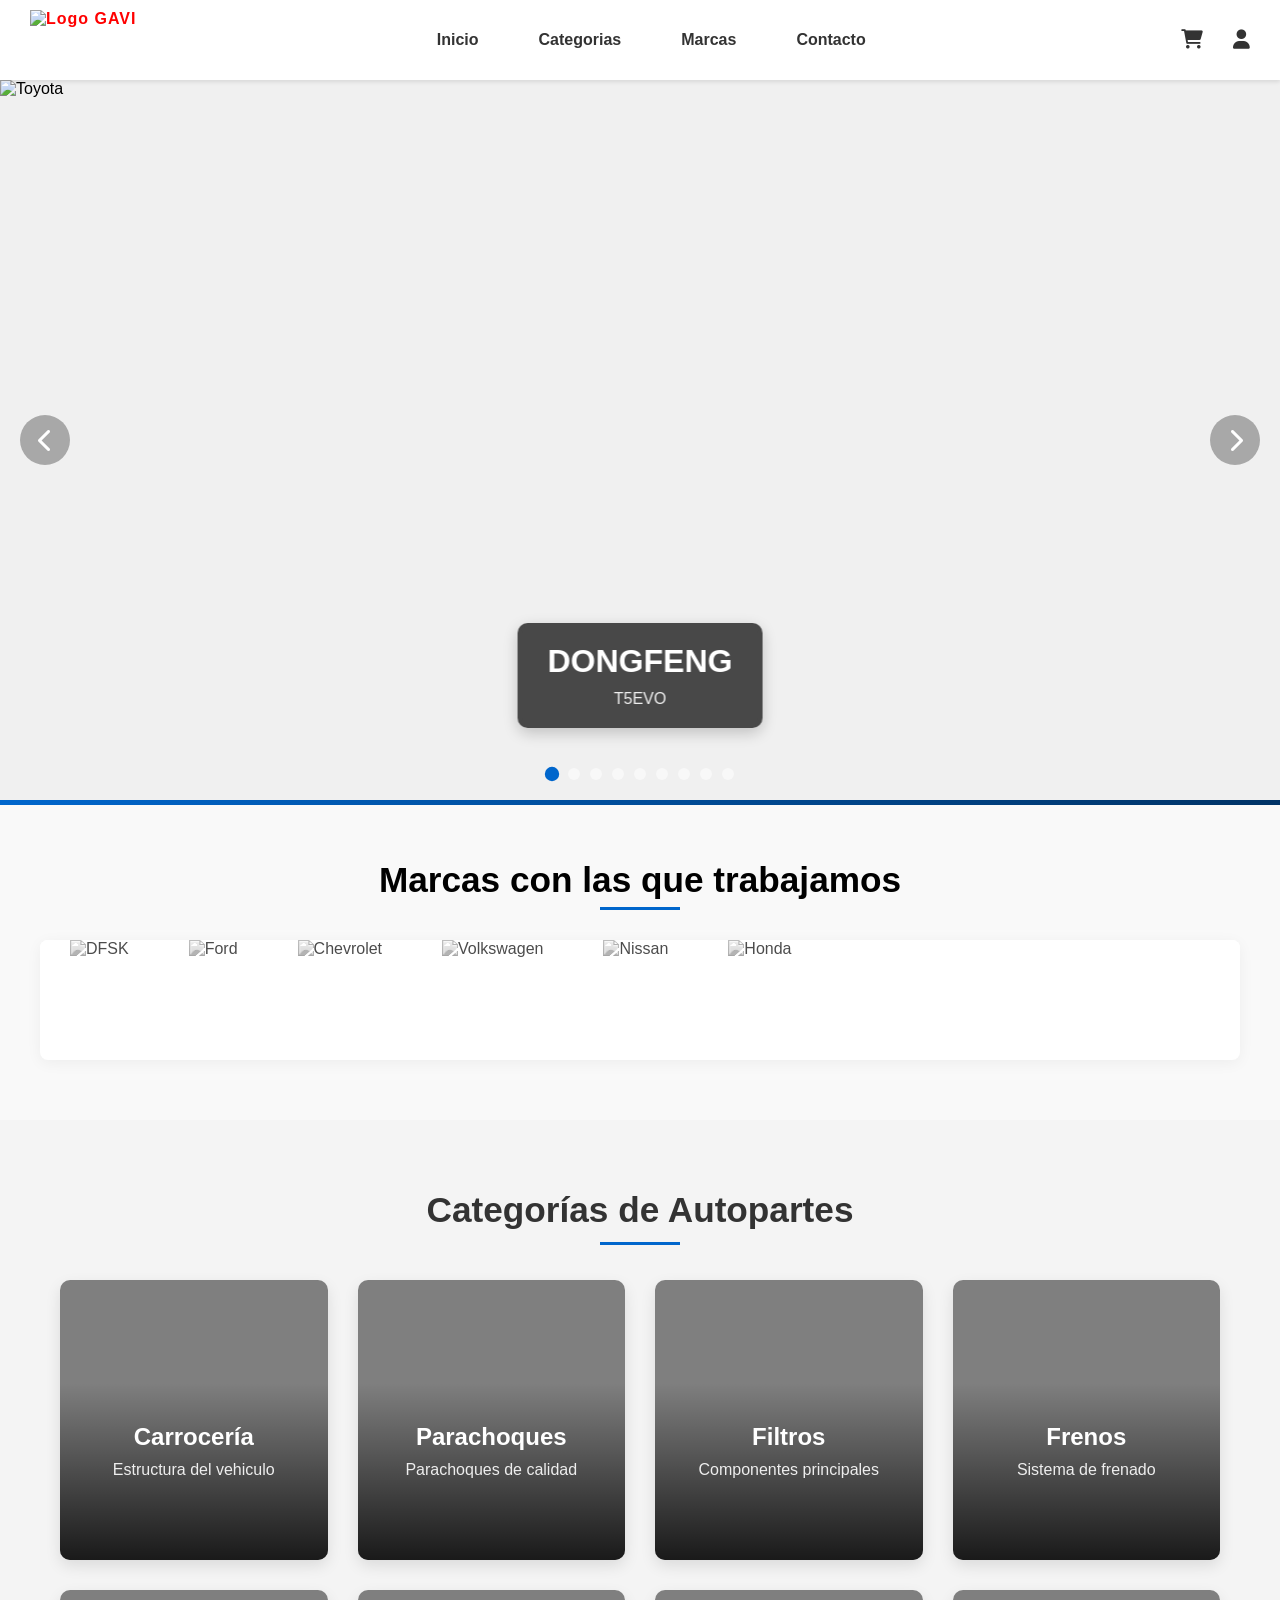
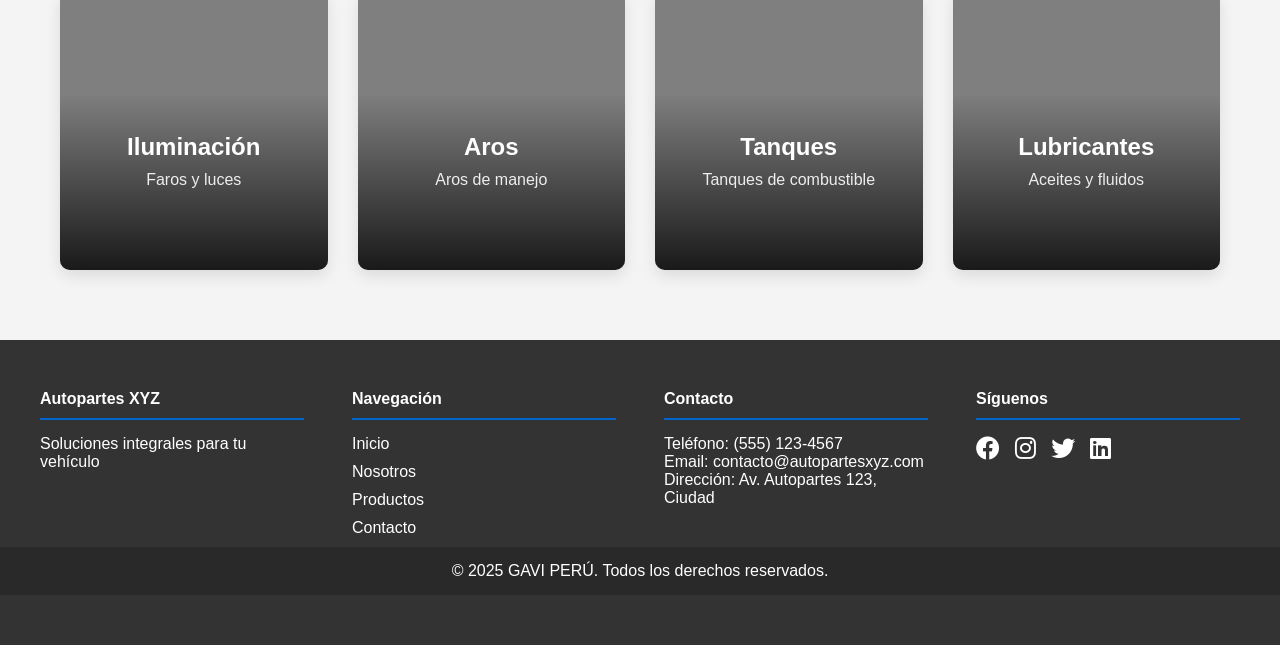
==== WEB-GAVI/index.html @ 4619a26a "Add files via upload" ====
<!DOCTYPE html>
<html lang="es">
<head>
    <meta charset="UTF-8">
    <meta name="viewport" content="width=device-width, initial-scale=1.0">
    <title>Autopartes XYZ - Repuestos y Autopartes Profesionales</title>
    <link rel="stylesheet" href="styles.css">
    <link rel="stylesheet" href="https://cdnjs.cloudflare.com/ajax/libs/font-awesome/6.0.0/css/all.min.css">
</head>
<body>
    <!-- Barra superior -->
    <nav class="navbar">
        <div class="logo-container" onclick="location.href='index.html'">
            <img src="../images/GAVILOGO.png" alt="Logo GAVI" class="nav-logo">
        </div>
        <ul class="nav-menu">
            <li><a href="#inicio">Inicio</a></li>
            <li class="dropdown">
                <a href="#categorias">Categorias</a>
            </li>
            <li><a href="#marcas">Marcas</a></li>
            <li><a href="#contacto">Contacto</a></li>
        </ul>
        <div class="nav-extras">
            <a href="#" class="carrito"><i class="fas fa-shopping-cart"></i></a>
            <a href="#" class="usuario"><i class="fas fa-user"></i></a>
        </div>
    </nav>
    </div>

    <!-- Sección de Vehículos Mejorada -->
    <section id="vehicle-showcase" class="vehicle-showcase">
        <div class="vehicle-slide active">
            <img src="../images/T5EVO.png" alt="Toyota">
            <div class="vehicle-overlay">
                <h3>DONGFENG</h3>
                <p>T5EVO</p>
            </div>
        </div>
        <div class="vehicle-slide">
            <img src="../images/GLORY580.png" alt="DONGFENG">
            <div class="vehicle-overlay">
                <h3>DFSK</h3>
                <p>GLORY560</p>
            </div>
        </div>
        <div class="vehicle-slide">
            <img src="../images/GLORY560.png" alt="Camioneta">
            <div class="vehicle-overlay">
                <h3>DFSK</h3>
                <p>GLORY560</p>
            </div>
        </div>
        <div class="vehicle-slide">
            <img src="../images/DFSKD1.png" alt="Deportivo">
            <div class="vehicle-overlay">
                <h3>DFSK</h3>
                <p>D1</p>
            </div>
        </div>
        <div class="vehicle-slide">
            <img src="../images/GLORY_C35-37.png" alt="Deportivo">
            <div class="vehicle-overlay">
                <h3>DFSK</h3>
                <p>GLORY C35 - C37</p>
            </div>
        </div>
        <div class="vehicle-slide">
            <img src="../images/GLORY330.png" alt="Deportivo">
            <div class="vehicle-overlay">
                <h3>Alto Rendimiento</h3>
                <p>Mejora el desempeño de tu auto con nuestros productos</p>
            </div>
        </div>
        <div class="vehicle-slide">
            <img src="../images/DONGFENGS500.png" alt="Deportivo">
            <div class="vehicle-overlay">
                <h3>Alto Rendimiento</h3>
                <p>Mejora el desempeño de tu auto con nuestros productos</p>
            </div>
        </div>
        <div class="vehicle-slide">
            <img src="../images/SX5.png" alt="Deportivo">
            <div class="vehicle-overlay">
                <h3>Alto Rendimiento</h3>
                <p>Mejora el desempeño de tu auto con nuestros productos</p>
            </div>
        </div>
        <div class="vehicle-slide">
            <img src="../images/SX6.png" alt="Deportivo">
            <div class="vehicle-overlay">
                <h3>Alto Rendimiento</h3>
                <p>Mejora el desempeño de tu auto con nuestros productos</p>
            </div>
        </div>

    </section>

    <!-- Sección de Marcas Mejorada -->
    <section id="marcas" class="brand-section">
        <div class="brand-container">
            <h2>Marcas con las que trabajamos</h2>
            <div class="con-animate">
                <div class="animate1">
                    <div class="brand-logo"><img src="dfsk.png.png" alt="DFSK"></div>
                    <div class="brand-logo"><img src="ford.png" alt="Ford"></div>
                    <div class="brand-logo"><img src="chevrolet.png" alt="Chevrolet"></div>
                    <div class="brand-logo"><img src="volkswagen.png" alt="Volkswagen"></div>
                    <div class="brand-logo"><img src="nissan.png" alt="Nissan"></div>
                    <div class="brand-logo"><img src="honda.png" alt="Honda"></div>
                </div>
                <div class="animate2">
                    <div class="brand-logo"><img src="dfsk.png.png" alt="DFSK"></div>
                    <div class="brand-logo"><img src="ford.png" alt="Ford"></div>
                    <div class="brand-logo"><img src="chevrolet.png" alt="Chevrolet"></div>
                    <div class="brand-logo"><img src="volkswagen.png" alt="Volkswagen"></div>
                    <div class="brand-logo"><img src="nissan.png" alt="Nissan"></div>
                    <div class="brand-logo"><img src="honda.png" alt="Honda"></div>
                </div>
            </div>
        </div>
    </section>

    <!-- Categorías de Autopartes Mejoradas -->
    <section id="categorias" class="autoparts-categories">
        <div class="categories-container">
            <h2>Categorías de Autopartes</h2>
            <div class="category-grid">
                <div class="category-item carroceria">
                    <div class="category-content">
                        <h3>Carrocería</h3>
                        <p>Estructura del vehiculo</p>
                        <button class="btn-ver-mas">Ver más</button>
                    </div>
                </div>
                <div class="category-item parachoque">
                    <div class="category-content">
                        <h3>Parachoques</h3>
                        <p>Parachoques de calidad</p>
                        <button class="btn-ver-mas">Ver más</button>
                    </div>
                </div>
                <div class="category-item filtros">
                    <div class="category-content">
                        <h3>Filtros</h3>
                        <p>Componentes principales</p>
                        <button class="btn-ver-mas">Ver más</button>
                    </div>
                </div>
                <div class="category-item frenos">
                    <div class="category-content">
                        <h3>Frenos</h3>
                        <p>Sistema de frenado</p>
                        <button class="btn-ver-mas">Ver más</button>
                    </div>
                </div>
                <div class="category-item iluminacion">
                    <div class="category-content">
                        <h3>Iluminación</h3>
                        <p>Faros y luces</p>
                        <button class="btn-ver-mas">Ver más</button>
                    </div>
                </div>
                <div class="category-item aros">
                    <div class="category-content">
                        <h3>Aros</h3>
                        <p>Aros de manejo</p>
                        <button class="btn-ver-mas">Ver más</button>
                    </div>
                </div>
                <div class="category-item tanque">
                    <div class="category-content">
                        <h3>Tanques</h3>
                        <p>Tanques de combustible</p>
                        <button class="btn-ver-mas">Ver más</button>
                    </div>
                </div>
                <div class="category-item lubricantes">
                    <div class="category-content">
                        <h3>Lubricantes</h3>
                        <p>Aceites y fluidos</p>
                        <button class="btn-ver-mas">Ver más</button>
                    </div>
                </div>
            </div>
        </div>
    </section>

    <!-- Footer -->
    <footer class="footer">
        <div class="footer-container">
            <div class="footer-column">
                <h4>Autopartes XYZ</h4>
                <p>Soluciones integrales para tu vehículo</p>
            </div>
            <div class="footer-column">
                <h4>Navegación</h4>
                <ul>
                    <li><a href="#inicio">Inicio</a></li>
                    <li><a href="#Nosotros">Nosotros</a></li>
                    <li><a href="#Productos">Productos</a></li>
                    <li><a href="#contacto">Contacto</a></li>
                </ul>
            </div>
            <div class="footer-column">
                <h4>Contacto</h4>
                <p>Teléfono: (555) 123-4567</p>
                <p>Email: contacto@autopartesxyz.com</p>
                <p>Dirección: Av. Autopartes 123, Ciudad</p>
            </div>
            <div class="footer-column">
                <h4>Síguenos</h4>
                <div class="social-icons">
                    <a href="#" class="social-icon"><i class="fab fa-facebook"></i></a>
                    <a href="#" class="social-icon"><i class="fab fa-instagram"></i></a>
                    <a href="#" class="social-icon"><i class="fab fa-twitter"></i></a>
                    <a href="#" class="social-icon"><i class="fab fa-linkedin"></i></a>
                </div>
            </div>
        </div>
        <div class="footer-bottom">
            <p>&copy; 2025 GAVI PERÚ. Todos los derechos reservados.</p>
        </div>
    </footer>

    <!-- JavaScript para el funcionamiento del sitio -->
    <script src="vehicle-showcase.js"></script>
    <script>
        // Script para menú móvil
        document.addEventListener('DOMContentLoaded', function() {
            const menuToggle = document.querySelector('.menu-toggle');
            const navMenu = document.querySelector('.nav-menu');
            
            if (menuToggle) {
                menuToggle.addEventListener('click', function() {
                    navMenu.classList.toggle('active');
                });
            }
            
            // Interactividad para categorías
            const btnVerMas = document.querySelectorAll('.btn-ver-mas');
            btnVerMas.forEach(btn => {
                btn.addEventListener('click', function(e) {
                    e.preventDefault();
                    const categoria = this.closest('.category-item').classList[1];
                    window.location.href = '#' + categoria;
                });
            });
        });
    </script>
</body>
</html>
---- WEB-GAVI/styles.css ----
/* Estilos Globales */
:root {
    --color-primario: #0066cc;
    --color-secundario: #333;
    --color-fondo: #f4f4f4;
    --color-texto: #333;
    --color-blanco: #ffffff;
}

* {
    margin: 0;
    padding: 0;
    box-sizing: border-box;
}

/* Variables de Color */
:root {
    --color-overlay-bg: rgba(0, 0, 0, 0.7);
    --color-overlay-text: #ffffff;
    --transition-speed: 1s;
}

/* PARTE DEL NAVBAR */

.navbar {
    background-color: var(--color-blanco);
    box-shadow: 0 2px 10px rgba(0,0,0,0.1);
    position: sticky;
    top: 0;
    z-index: 100;
}

.navbar-container {
    display: flex;
    justify-content: space-between;
    align-items: center;
    max-width: 1200px;
    margin: 0 auto;
    padding: 15px;
}

/* Estilos generales */
body {
    font-family: 'Inter', sans-serif;
    margin: 0;
    padding: 0;
}

/* Barra de navegación */
.navbar {
    display: flex;
    justify-content: space-between;
    align-items: center;
    padding: 10px 20px;
    background-color: #ffffff;
    box-shadow: 0 2px 4px rgba(0, 0, 0, 0.1);
}

/* Contenedor del logo */

.logo-container {
    display: flex;
    align-items: center;
    cursor: pointer;
    color: #ff0000;
    font-size: 1rem;
    font-weight: 800;
    letter-spacing: 1px;
    gap: 0.4rem;
    margin-left: 10px
}

.logo-container:hover {
    opacity: 0.9;
}

.logo-separator {
    width: 3px;
    height: 30px;
    background-color: #860000cd;
    margin: 0;
}

.nav-logo {
    height: 60px;
    max-height: 100%;
    width: auto;
    margin: 0;
    padding: 0;
    display: block;
    object-fit: contain;
}

/* Menú de navegación */
.nav-menu {
    display: flex;
    list-style: none;
    margin: 0;
    padding: 0;
    gap: 30px;
}

.nav-menu li {
    position: relative;
}

.nav-menu a {
    text-decoration: none;
    color: #333;
    font-weight: 500;
    transition: color 0.3s ease;
}

.nav-menu a:hover {
    color: #3b82f6;
}

/* Menú desplegable */
.dropdown-menu {
    display: none;
    position: absolute;
    top: 100%;
    left: 0;
    background-color: #ffffff;
    box-shadow: 0 4px 6px rgba(0, 0, 0, 0.1);
    list-style: none;
    padding: 10px;
    margin: 0;
    min-width: 150px;
    z-index: 1000;
}

.dropdown:hover .dropdown-menu {
    display: block;
}

.dropdown-menu li {
    margin: 5px 0;
}

.dropdown-menu a {
    color: #333;
    font-weight: 400;
}

/* Iconos extras (carrito y usuario) */

.nav-extras {
    display: flex;
    gap: 15px;
    margin-right: 10px;
}

.nav-extras a {
    color: #333;
    font-size: 1.2rem;
    transition: color 0.3s ease;
}

.nav-extras a:hover {
    color: #3b82f6;
}

.nav-menu {
    display: flex;
    list-style: none;
}

.nav-menu > li {
    margin: 0 15px;
    position: relative;
}

.nav-menu > li > a {
    text-decoration: none;
    color: var(--color-secundario);
    font-weight: 600;
    transition: color 0.3s ease;
}

.nav-menu > li > a:hover {
    color: var(--color-primario);
}

.dropdown-menu {
    display: none;
    position: absolute;
    background-color: var(--color-blanco);
    min-width: 200px;
    box-shadow: 0 2px 5px rgba(0,0,0,0.1);
    z-index: 1;
}

.dropdown:hover .dropdown-menu {
    display: block;
}

.dropdown-menu li {
    padding: 10px 15px;
}

.nav-extras a {
    margin-left: 15px;
    color: var(--color-secundario);
    font-size: 1.2rem;
}


/* MUESTREO DE CARROS PARA LA PARTE DE HOME - MEJORADO */
.vehicle-showcase {
    position: relative;
    width: 100%;
    height: 80vh;
    overflow: hidden;
    background-color: #f4f4f4;
}

.vehicle-slide {
    position: absolute;
    top: 0;
    left: 0;
    width: 100%;
    height: 100%;
    opacity: 0;
    transition: opacity var(--transition-speed) ease-in-out;
    display: flex;
    align-items: center;
    justify-content: center;
}

.vehicle-slide img {
    position: absolute;
    top: 0;
    left: 0;
    width: 100%;
    height: 100%;
    object-fit: contain; /* Cambiado de 'cover' a 'contain' para mostrar el vehículo completo */
    background-color: #f0f0f0; /* Fondo neutro para las imágenes */
    z-index: 1;
}

.vehicle-slide.active {
    opacity: 1;
    z-index: 2;
}

/* Control de navegación para los slides */
.slide-controls {
    position: absolute;
    bottom: 20px;
    left: 0;
    right: 0;
    display: flex;
    justify-content: center;
    gap: 10px;
    z-index: 10;
}

.slide-dot {
    width: 12px;
    height: 12px;
    border-radius: 50%;
    background-color: rgba(255, 255, 255, 0.5);
    cursor: pointer;
    transition: all 0.3s ease;
}

.slide-dot.active {
    background-color: var(--color-primario);
    transform: scale(1.2);
}

.slide-arrow {
    position: absolute;
    top: 50%;
    transform: translateY(-50%);
    width: 50px;
    height: 50px;
    background-color: rgba(0, 0, 0, 0.3);
    color: white;
    border-radius: 50%;
    display: flex;
    align-items: center;
    justify-content: center;
    cursor: pointer;
    z-index: 10;
    font-size: 24px;
    transition: all 0.3s ease;
}

.slide-arrow:hover {
    background-color: rgba(0, 0, 0, 0.6);
}

.slide-arrow.prev {
    left: 20px;
}

.slide-arrow.next {
    right: 20px;
}

.vehicle-overlay {
    position: absolute;
    bottom: 10%;
    left: 50%;
    transform: translateX(-50%);
    background: var(--color-overlay-bg);
    color: var(--color-overlay-text);
    padding: 20px 30px;
    text-align: center;
    border-radius: 10px;
    z-index: 3;
    max-width: 80%;
    backdrop-filter: blur(5px);
    box-shadow: 0 5px 15px rgba(0, 0, 0, 0.2);
}

.vehicle-overlay h3 {
    font-size: 2rem;
    margin-bottom: 10px;
    font-weight: bold;
}

.vehicle-overlay p {
    font-size: 1rem;
    opacity: 0.9;
}

/* Responsive Design */
@media screen and (max-width: 768px) {
    .vehicle-showcase {
        height: 50vh;
    }

    .vehicle-overlay {
        padding: 15px 20px;
        bottom: 15%;
    }

    .vehicle-overlay h3 {
        font-size: 1.5rem;
    }

    .vehicle-overlay p {
        font-size: 0.9rem;
    }
    
    .slide-arrow {
        width: 40px;
        height: 40px;
        font-size: 18px;
    }
}


/* PARTE DE MUESTREO CON LAS MARCAS QUE SE TRABAJA - MEJORADO */

.brand-section {
    padding: 60px 0;
    background-color: #f9f9f9;
    position: relative;
    overflow: hidden;
}

.brand-section::before {
    content: '';
    position: absolute;
    top: 0;
    left: 0;
    width: 100%;
    height: 5px;
    background: linear-gradient(90deg, var(--color-primario), #003366);
}

.brand-container {
    max-width: 1200px;
    margin: 0 auto;
    text-align: center;
}

.brand-container h2 {
    margin-bottom: 40px;
    position: relative;
    display: inline-block;
    font-size: 2.2rem;
    font-weight: 700;
}

.brand-container h2::after {
    content: '';
    position: absolute;
    bottom: -10px;
    left: 50%;
    transform: translateX(-50%);
    width: 80px;
    height: 3px;
    background-color: var(--color-primario);
}

/* Animation container */
.con-animate {
    position: relative;
    width: 100%;
    background: rgb(255, 255, 255);
    box-shadow: 0px 3px 15px rgba(0, 0, 0, 0.05);
    border-radius: 8px;
    height: 120px;
    overflow: hidden;
}

.con-animate > div {
    display: flex;
    width: 100%;
    background: rgb(255, 255, 255);
    align-items: center;
}

/* Brand logo styling */
.brand-logo {
    flex: 0 0 auto;
    padding: 0 30px;
    transition: transform 0.3s ease;
}

.brand-logo:hover {
    transform: scale(1.1);
}

.brand-logo img {
    max-height: 70px;
    width: auto;
    filter: grayscale(100%);
    opacity: 0.7;
    transition: all 0.3s ease;
}

.brand-logo:hover img {
    filter: grayscale(0%);
    opacity: 1;
}

/* Animation classes */
.con-animate > .animate1 {
    position: absolute;
    left: 0px;
    animation: animate1 linear 25s infinite; /* Más lento y suave */
    transform: translate(0);
}

.con-animate > .animate2 {
    position: absolute;
    left: 0px;
    animation: animate2 linear 25s infinite; /* Más lento y suave */
    transform: translate(0);
}

/* Keyframes for the animations */
@keyframes animate1 {
    0% {transform:translate(0%)}
    100% {transform:translate(-100%)}
}

@keyframes animate2 {
    0% {transform:translate(100%)}
    100% {transform:translate(0%)}
}

/* Responsive */
@media (max-width: 768px) {
    .brand-section {
        padding: 40px 0;
    }
    
    .brand-logo {
        padding: 0 15px;
    }
    
    .brand-logo img {
        max-height: 50px;
    }
    
    .con-animate {
        height: 100px;
    }
}

/* Categorías de Autopartes */
.autoparts-categories {
    background-color: var(--color-fondo);
    padding: 70px 0;
    position: relative;
}

.autoparts-categories::before {
    content: '';
    position: absolute;
    top: 0;
    left: 0;
    width: 100%;
    height: 100%;
    background-image: url('../images/autoparts-bg.jpg'); /* Imagen de fondo sutil */
    background-size: cover;
    background-position: center;
    opacity: 0.05; /* Muy sutil para no interferir con el contenido */
    z-index: 0;
}

.categories-container {
    position: relative;
    z-index: 1;
    max-width: 1200px;
    margin: 0 auto;
    text-align: center;
    padding: 0 20px;
}

.categories-container h2 {
    margin-bottom: 50px;
    font-size: 2.2rem;
    font-weight: 700;
    color: var(--color-secundario);
    position: relative;
    display: inline-block;
}

.categories-container h2::after {
    content: '';
    position: absolute;
    bottom: -15px;
    left: 50%;
    transform: translateX(-50%);
    width: 80px;
    height: 3px;
    background-color: var(--color-primario);
}

.category-grid {
    display: grid;
    grid-template-columns: repeat(auto-fit, minmax(250px, 1fr));
    gap: 30px;
    max-width: 1200px;
    margin: 0 auto;
}

.category-item {
    background-color: var(--color-blanco);
    text-align: center;
    padding: 0; /* Eliminamos el padding para la imagen de fondo */
    border-radius: 10px;
    box-shadow: 0 6px 15px rgba(0,0,0,0.1);
    transition: all 0.4s ease;
    overflow: hidden;
    position: relative;
    height: 280px; /* Altura fija para todas las categorías */
    display: flex;
    flex-direction: column;
    justify-content: flex-end;
}

.category-item:hover {
    transform: translateY(-15px);
    box-shadow: 0 12px 30px rgba(0,0,0,0.15);
}

.category-item::before {
    content: '';
    position: absolute;
    top: 0;
    left: 0;
    width: 100%;
    height: 100%;
    background-color: rgba(0,0,0,0.5); /* Overlay oscuro para mejorar legibilidad del texto */
    z-index: 1;
    transition: background-color 0.3s ease;
}

.category-item:hover::before {
    background-color: rgba(0,0,0,0.3); /* Más claro al hacer hover */
}

/* Fondos de categorías (reemplazar con tus imágenes) */
.category-item.carroceria {
    background-image: url('../images/carroceria.jpg');
    background-size: cover;
    background-position: center;
}

.category-item.parachoque {
    background-image: url('../images/parachoque.jpg');
    background-size: cover;
    background-position: center;
}

.category-item.filtros {
    background-image: url('../images/filtros.jpg');
    background-size: cover;
    background-position: center;
}

.category-item.frenos {
    background-image: url('../images/Frenos.jpg');
    background-size: cover;
    background-position: center;
}

.category-item.iluminacion {
    background-image: url('../images/iluminacion.jpg');
    background-size: cover;
    background-position: center;
}

.category-item.aros {
    background-image: url('../images/aros.jpg');
    background-size: cover;
    background-position: center;
}

.category-item.tanque {
    background-image: url('../images/Tanques.jpg');
    background-size: cover;
    background-position: center;
}


.category-item.lubricantes {
    background-image: url('../images/lubricantes.jpg');
    background-size: cover;
    background-position: center;
}



.category-content {
    position: relative;
    z-index: 2;
    padding: 30px 20px;
    display: flex;
    flex-direction: column;
    align-items: center;
    background: linear-gradient(to top, rgba(0,0,0,0.8), transparent);
    transition: transform 0.3s ease;
}

.category-item:hover .category-content {
    transform: translateY(-10px);
}

.category-item i {
    font-size: 3.5rem;
    color: var(--color-blanco);
    margin-bottom: 15px;
    transition: transform 0.3s ease;
}

.category-item:hover i {
    transform: scale(1.2);
}

.category-item h3 {
    margin: 10px 0;
    color: var(--color-blanco);
    font-size: 1.5rem;
    font-weight: 600;
}

.category-item p {
    color: rgba(255, 255, 255, 0.9);
    margin-bottom: 10px;
}

.category-item .btn-ver-mas {
    background-color: var(--color-primario);
    color: white;
    border: none;
    padding: 8px 20px;
    border-radius: 30px;
    font-weight: 600;
    margin-top: 10px;
    cursor: pointer;
    opacity: 0;
    transform: translateY(20px);
    transition: all 0.3s ease;
}

.category-item:hover .btn-ver-mas {
    opacity: 1;
    transform: translateY(0);
}

/* Responsive Design */
@media (max-width: 768px) {
    .autoparts-categories {
        padding: 50px 0;
    }
    
    .category-grid {
        grid-template-columns: repeat(auto-fit, minmax(200px, 1fr));
        gap: 20px;
    }
    
    .category-item {
        height: 220px;
    }
    
    .category-item i {
        font-size: 2.5rem;
    }
    
    .category-item h3 {
        font-size: 1.3rem;
    }
} 

/* FOOTER */

.footer {
    background-color: var(--color-secundario);
    color: var(--color-blanco);
    padding: 50px 0;
}

.footer-container {
    display: flex;
    justify-content: space-between;
    max-width: 1200px;
    margin: 0 auto;
}

.footer-column {
    width: 22%;
}

.footer-column h4 {
    margin-bottom: 15px;
    border-bottom: 2px solid var(--color-primario);
    padding-bottom: 10px;
}

.footer-column ul {
    list-style: none;
}

.footer-column ul li {
    margin-bottom: 10px;
}

.footer-column a {
    color: var(--color-blanco);
    text-decoration: none;
    transition: color 0.3s ease;
}

.footer-column a:hover {
    color: var(--color-primario);
}

.social-icons {
    display: flex;
    gap: 15px;
}

.social-icon {
    font-size: 1.5rem;
}

.footer-bottom {
    text-align: center;
    padding: 15px 0;
    background-color: rgba(0,0,0,0.2);
}

/* Responsive Design */
@media (max-width: 768px) {
    .navbar-container,
    .showcase-container,
    .footer-container {
        flex-direction: column;
        align-items: center;
    }

    .nav-menu,
    .showcase-item,
    .footer-column {
        width: 100%;
        margin-bottom: 20px;
    }

    .brand-logos {
        flex-direction: column;
    }

    .brand-logo {
        margin: 10px 0;
    }
}
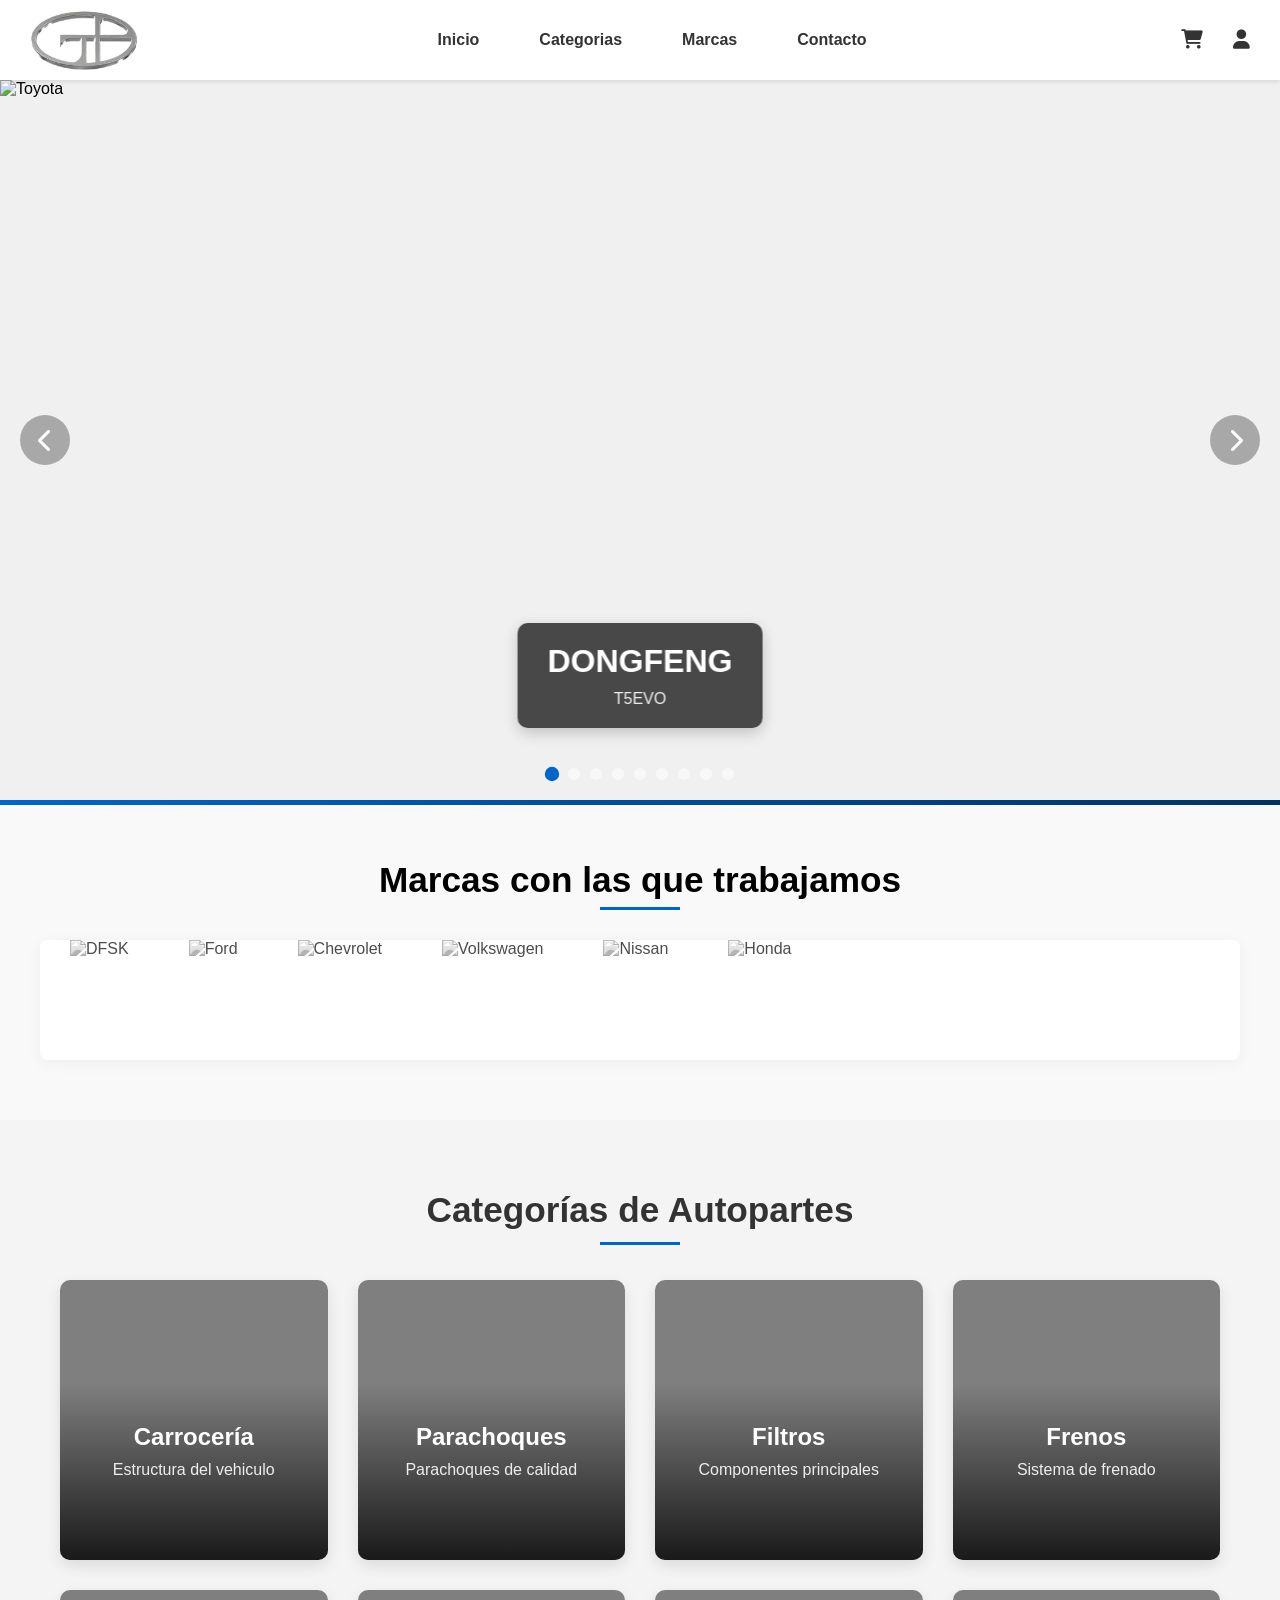
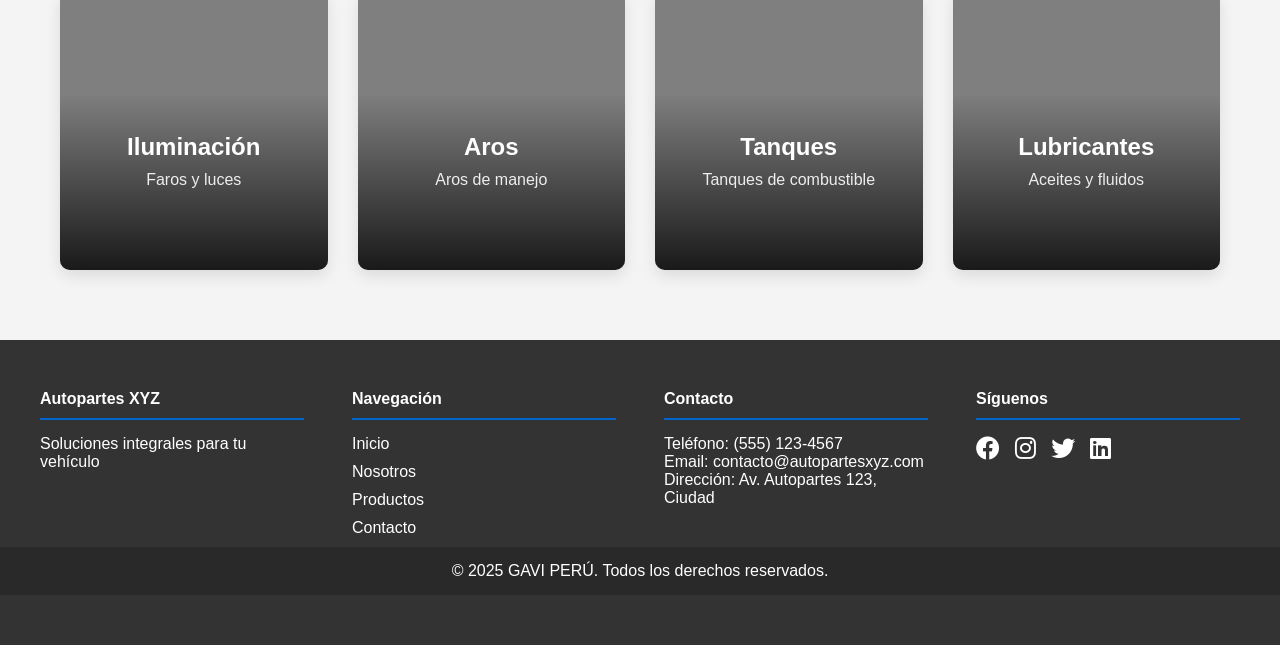
==== commit 936ae17f: "PRIMERA MODIFICACIÓN -INDEX: Imágenes enrutadas correctamente, algunas. -TRACKER: Implementada para" ====
--- a/WEB-GAVI/index.html
+++ b/WEB-GAVI/index.html
@@ -11,7 +11,7 @@
     <!-- Barra superior -->
     <nav class="navbar">
         <div class="logo-container" onclick="location.href='index.html'">
-            <img src="../images/GAVILOGO.png" alt="Logo GAVI" class="nav-logo">
+            <img src="images/GAVILOGO.png" alt="Logo GAVI" class="nav-logo">
         </div>
         <ul class="nav-menu">
             <li><a href="#inicio">Inicio</a></li>
@@ -30,64 +30,71 @@
 
     <!-- Sección de Vehículos Mejorada -->
     <section id="vehicle-showcase" class="vehicle-showcase">
+
+        <!-- MODIFICACIÓN COMIENZA -->
+
         <div class="vehicle-slide active">
-            <img src="../images/T5EVO.png" alt="Toyota">
+            <img id="track_it" src="car_images/Forthing_T5_EVO_2024/1.png" alt="Toyota">
+            <script src="tracker.js"></script>
             <div class="vehicle-overlay">
                 <h3>DONGFENG</h3>
                 <p>T5EVO</p>
             </div>
         </div>
-        <div class="vehicle-slide">
-            <img src="../images/GLORY580.png" alt="DONGFENG">
+
+        <!-- MODIFICACIÓN TERMINA -->
+
+        <div class="vehicle-slide">
+            <img src="images/GLORY580.png" alt="DONGFENG">
             <div class="vehicle-overlay">
                 <h3>DFSK</h3>
                 <p>GLORY560</p>
             </div>
         </div>
         <div class="vehicle-slide">
-            <img src="../images/GLORY560.png" alt="Camioneta">
+            <img src="images/GLORY560.png" alt="Camioneta">
             <div class="vehicle-overlay">
                 <h3>DFSK</h3>
                 <p>GLORY560</p>
             </div>
         </div>
         <div class="vehicle-slide">
-            <img src="../images/DFSKD1.png" alt="Deportivo">
+            <img src="images/DFSKD1.png" alt="Deportivo">
             <div class="vehicle-overlay">
                 <h3>DFSK</h3>
                 <p>D1</p>
             </div>
         </div>
         <div class="vehicle-slide">
-            <img src="../images/GLORY_C35-37.png" alt="Deportivo">
+            <img src="images/GLORY_C35-37.png" alt="Deportivo">
             <div class="vehicle-overlay">
                 <h3>DFSK</h3>
                 <p>GLORY C35 - C37</p>
             </div>
         </div>
         <div class="vehicle-slide">
-            <img src="../images/GLORY330.png" alt="Deportivo">
-            <div class="vehicle-overlay">
-                <h3>Alto Rendimiento</h3>
-                <p>Mejora el desempeño de tu auto con nuestros productos</p>
-            </div>
-        </div>
-        <div class="vehicle-slide">
-            <img src="../images/DONGFENGS500.png" alt="Deportivo">
-            <div class="vehicle-overlay">
-                <h3>Alto Rendimiento</h3>
-                <p>Mejora el desempeño de tu auto con nuestros productos</p>
-            </div>
-        </div>
-        <div class="vehicle-slide">
-            <img src="../images/SX5.png" alt="Deportivo">
-            <div class="vehicle-overlay">
-                <h3>Alto Rendimiento</h3>
-                <p>Mejora el desempeño de tu auto con nuestros productos</p>
-            </div>
-        </div>
-        <div class="vehicle-slide">
-            <img src="../images/SX6.png" alt="Deportivo">
+            <img src="images/GLORY330.png" alt="Deportivo">
+            <div class="vehicle-overlay">
+                <h3>Alto Rendimiento</h3>
+                <p>Mejora el desempeño de tu auto con nuestros productos</p>
+            </div>
+        </div>
+        <div class="vehicle-slide">
+            <img src="images/DONGFENGS500.png" alt="Deportivo">
+            <div class="vehicle-overlay">
+                <h3>Alto Rendimiento</h3>
+                <p>Mejora el desempeño de tu auto con nuestros productos</p>
+            </div>
+        </div>
+        <div class="vehicle-slide">
+            <img src="images/SX5.png" alt="Deportivo">
+            <div class="vehicle-overlay">
+                <h3>Alto Rendimiento</h3>
+                <p>Mejora el desempeño de tu auto con nuestros productos</p>
+            </div>
+        </div>
+        <div class="vehicle-slide">
+            <img src="images/SX6.png" alt="Deportivo">
             <div class="vehicle-overlay">
                 <h3>Alto Rendimiento</h3>
                 <p>Mejora el desempeño de tu auto con nuestros productos</p>
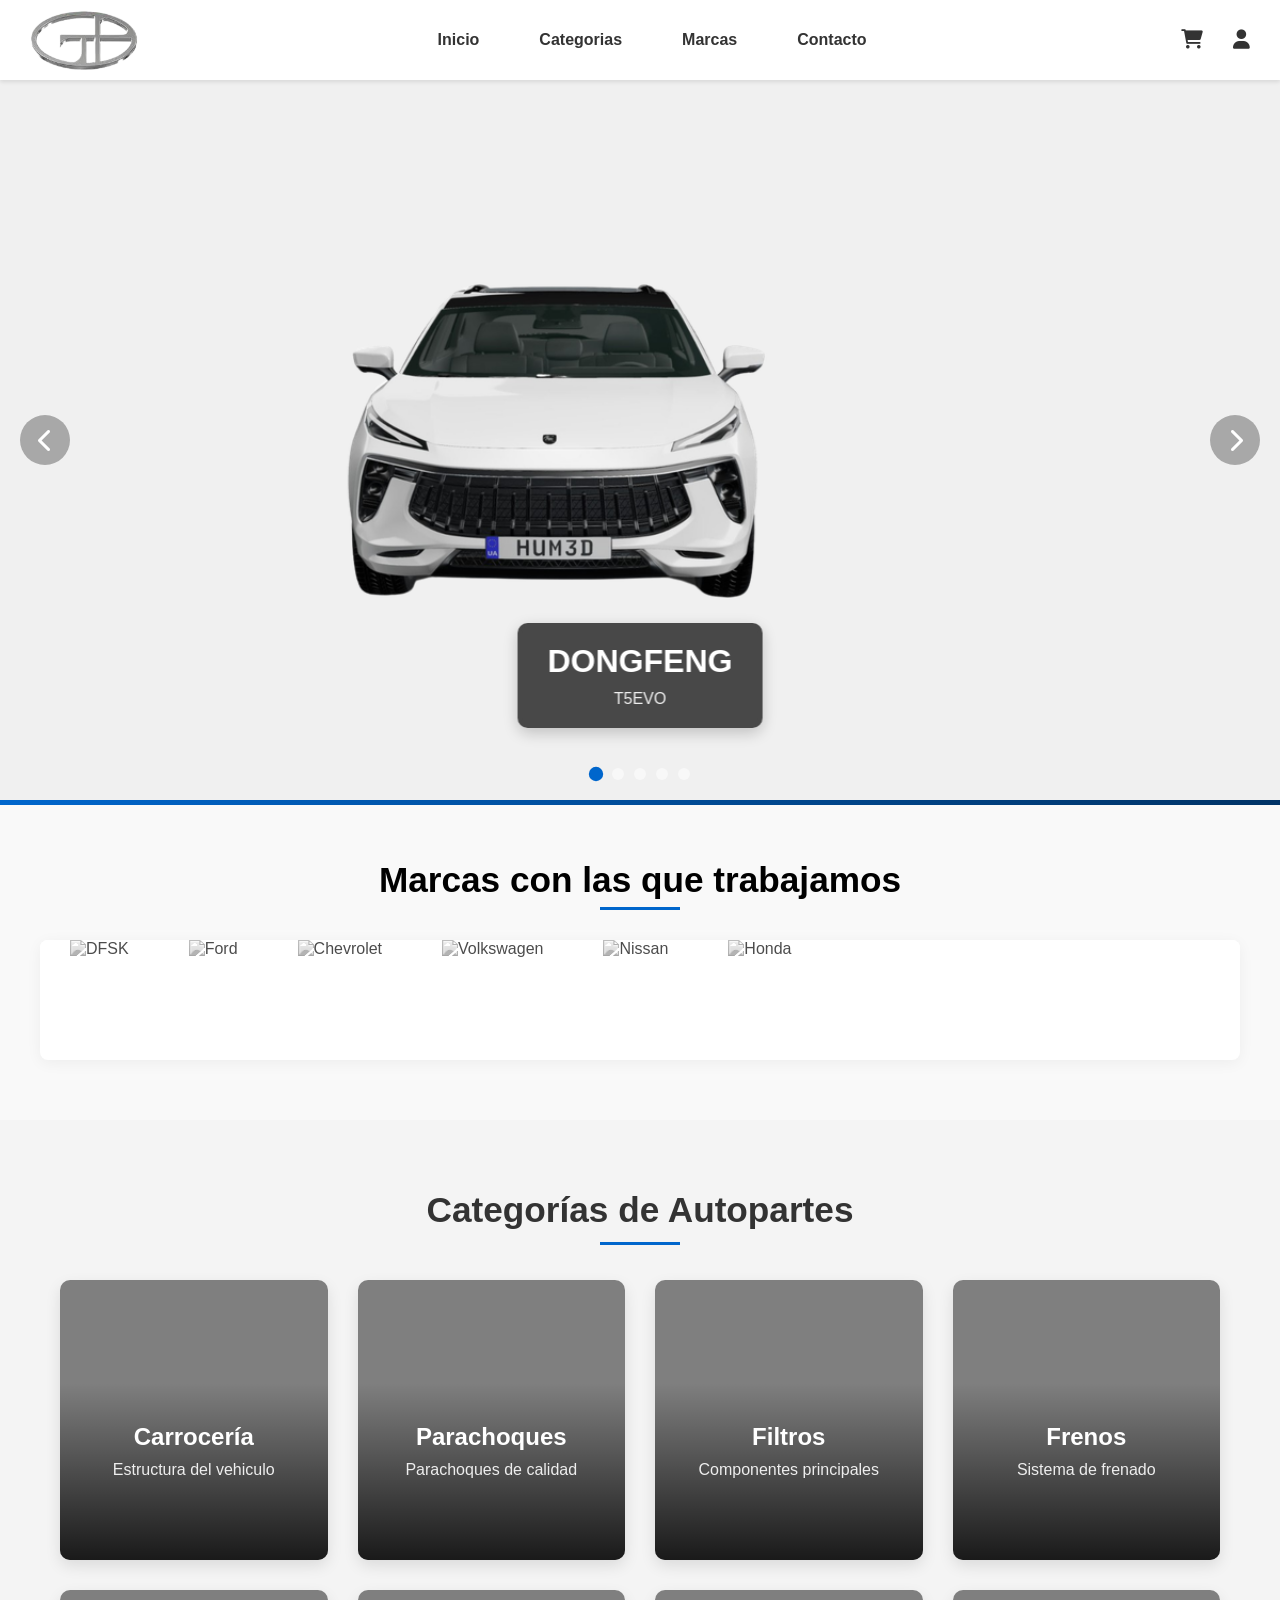
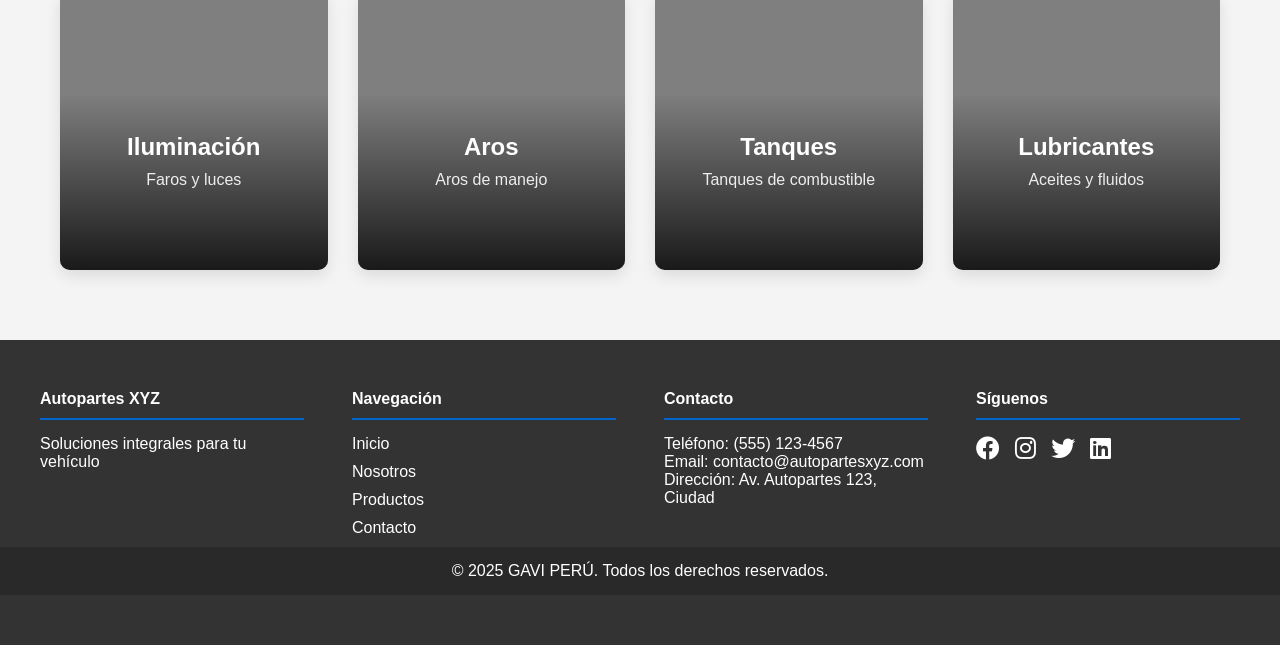
==== commit 0181a124: "SEGUNDA MODIFICACIÓN VEHICLE-SHOWCASE: Arreglo de descripción de carro añadido y rutina de muestra d" ====
--- a/WEB-GAVI/index.html
+++ b/WEB-GAVI/index.html
@@ -26,7 +26,6 @@
             <a href="#" class="usuario"><i class="fas fa-user"></i></a>
         </div>
     </nav>
-    </div>
 
     <!-- Sección de Vehículos Mejorada -->
     <section id="vehicle-showcase" class="vehicle-showcase">
@@ -34,72 +33,17 @@
         <!-- MODIFICACIÓN COMIENZA -->
 
         <div class="vehicle-slide active">
-            <img id="track_it" src="car_images/Forthing_T5_EVO_2024/1.png" alt="Toyota">
+            <img id="track_it" src="car_images/Forthing_T5_EVO_2024/1.png"
+                 alt="Toyota" data-name="Forthing_T5_EVO_2024" data-name2="1">
             <script src="tracker.js"></script>
             <div class="vehicle-overlay">
-                <h3>DONGFENG</h3>
-                <p>T5EVO</p>
+                <h3 id="marca">DONGFENG</h3>
+                <p id="modelo">T5EVO</p>
             </div>
         </div>
 
         <!-- MODIFICACIÓN TERMINA -->
 
-        <div class="vehicle-slide">
-            <img src="images/GLORY580.png" alt="DONGFENG">
-            <div class="vehicle-overlay">
-                <h3>DFSK</h3>
-                <p>GLORY560</p>
-            </div>
-        </div>
-        <div class="vehicle-slide">
-            <img src="images/GLORY560.png" alt="Camioneta">
-            <div class="vehicle-overlay">
-                <h3>DFSK</h3>
-                <p>GLORY560</p>
-            </div>
-        </div>
-        <div class="vehicle-slide">
-            <img src="images/DFSKD1.png" alt="Deportivo">
-            <div class="vehicle-overlay">
-                <h3>DFSK</h3>
-                <p>D1</p>
-            </div>
-        </div>
-        <div class="vehicle-slide">
-            <img src="images/GLORY_C35-37.png" alt="Deportivo">
-            <div class="vehicle-overlay">
-                <h3>DFSK</h3>
-                <p>GLORY C35 - C37</p>
-            </div>
-        </div>
-        <div class="vehicle-slide">
-            <img src="images/GLORY330.png" alt="Deportivo">
-            <div class="vehicle-overlay">
-                <h3>Alto Rendimiento</h3>
-                <p>Mejora el desempeño de tu auto con nuestros productos</p>
-            </div>
-        </div>
-        <div class="vehicle-slide">
-            <img src="images/DONGFENGS500.png" alt="Deportivo">
-            <div class="vehicle-overlay">
-                <h3>Alto Rendimiento</h3>
-                <p>Mejora el desempeño de tu auto con nuestros productos</p>
-            </div>
-        </div>
-        <div class="vehicle-slide">
-            <img src="images/SX5.png" alt="Deportivo">
-            <div class="vehicle-overlay">
-                <h3>Alto Rendimiento</h3>
-                <p>Mejora el desempeño de tu auto con nuestros productos</p>
-            </div>
-        </div>
-        <div class="vehicle-slide">
-            <img src="images/SX6.png" alt="Deportivo">
-            <div class="vehicle-overlay">
-                <h3>Alto Rendimiento</h3>
-                <p>Mejora el desempeño de tu auto con nuestros productos</p>
-            </div>
-        </div>
 
     </section>
 
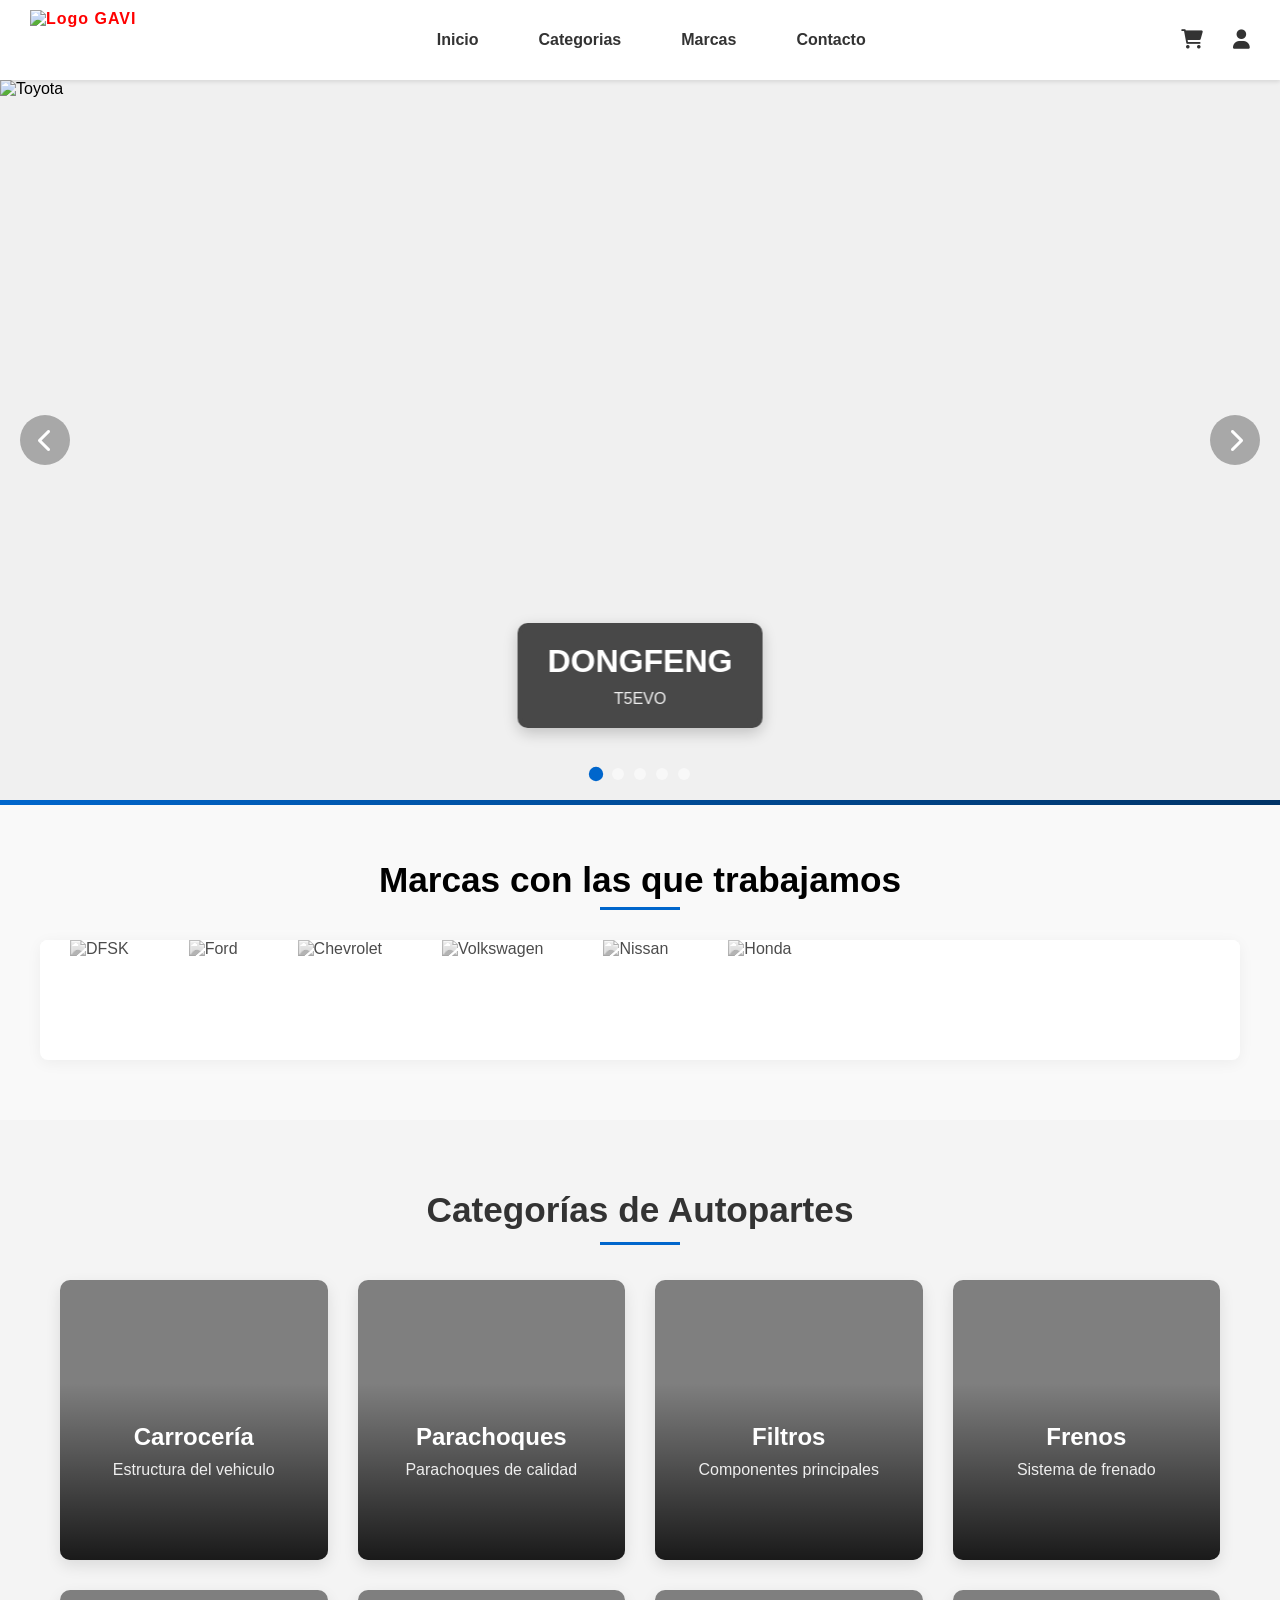
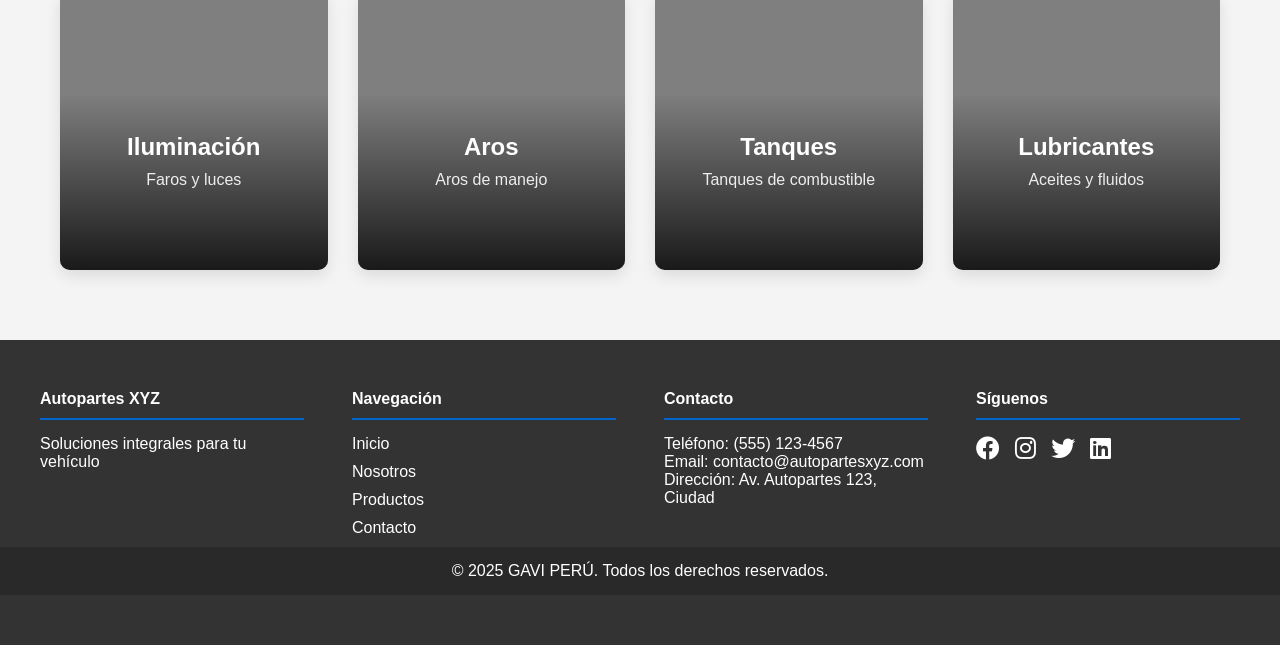
==== commit 4f278009: "TERCERA MODIFICACION -INDEX: Se ha vuelto a la versión original con solo cambios en rutas de imágene" ====
--- a/WEB-GAVI/index.html
+++ b/WEB-GAVI/index.html
@@ -11,7 +11,7 @@
     <!-- Barra superior -->
     <nav class="navbar">
         <div class="logo-container" onclick="location.href='index.html'">
-            <img src="images/GAVILOGO.png" alt="Logo GAVI" class="nav-logo">
+            <img src="../images/GAVILOGO.png" alt="Logo GAVI" class="nav-logo">
         </div>
         <ul class="nav-menu">
             <li><a href="#inicio">Inicio</a></li>
@@ -26,25 +26,45 @@
             <a href="#" class="usuario"><i class="fas fa-user"></i></a>
         </div>
     </nav>
+    </div>
 
     <!-- Sección de Vehículos Mejorada -->
     <section id="vehicle-showcase" class="vehicle-showcase">
-
-        <!-- MODIFICACIÓN COMIENZA -->
-
         <div class="vehicle-slide active">
-            <img id="track_it" src="car_images/Forthing_T5_EVO_2024/1.png"
-                 alt="Toyota" data-name="Forthing_T5_EVO_2024" data-name2="1">
-            <script src="tracker.js"></script>
-            <div class="vehicle-overlay">
-                <h3 id="marca">DONGFENG</h3>
-                <p id="modelo">T5EVO</p>
-            </div>
-        </div>
-
-        <!-- MODIFICACIÓN TERMINA -->
-
-
+            <img src="../car_images/Forthing_T5_EVO_2024/1.png" alt="Toyota">
+            <div class="vehicle-overlay">
+                <h3>DONGFENG</h3>
+                <p>T5EVO</p>
+            </div>
+        </div>
+        <div class="vehicle-slide">
+            <img src="../car_images/Fengguang_580_2019/1.png" alt="DONGFENG">
+            <div class="vehicle-overlay">
+                <h3>DFSK</h3>
+                <p>GLORY560</p>
+            </div>
+        </div>
+        <div class="vehicle-slide">
+            <img src="../car_images/Fengxing_S560_2021/1.png" alt="Camioneta">
+            <div class="vehicle-overlay">
+                <h3>DFSK</h3>
+                <p>GLORY560</p>
+            </div>
+        </div>
+        <div class="vehicle-slide">
+            <img src="../car_images/Forthing_T5_2022/1.png" alt="Deportivo">
+            <div class="vehicle-overlay">
+                <h3>DFSK</h3>
+                <p>D1</p>
+            </div>
+        </div>
+        <div class="vehicle-slide">
+            <img src="../car_images/C35_Crew_Van_2012/1.png" alt="Deportivo">
+            <div class="vehicle-overlay">
+                <h3>DFSK</h3>
+                <p>GLORY C35 - C37</p>
+            </div>
+        </div>
     </section>
 
     <!-- Sección de Marcas Mejorada -->
